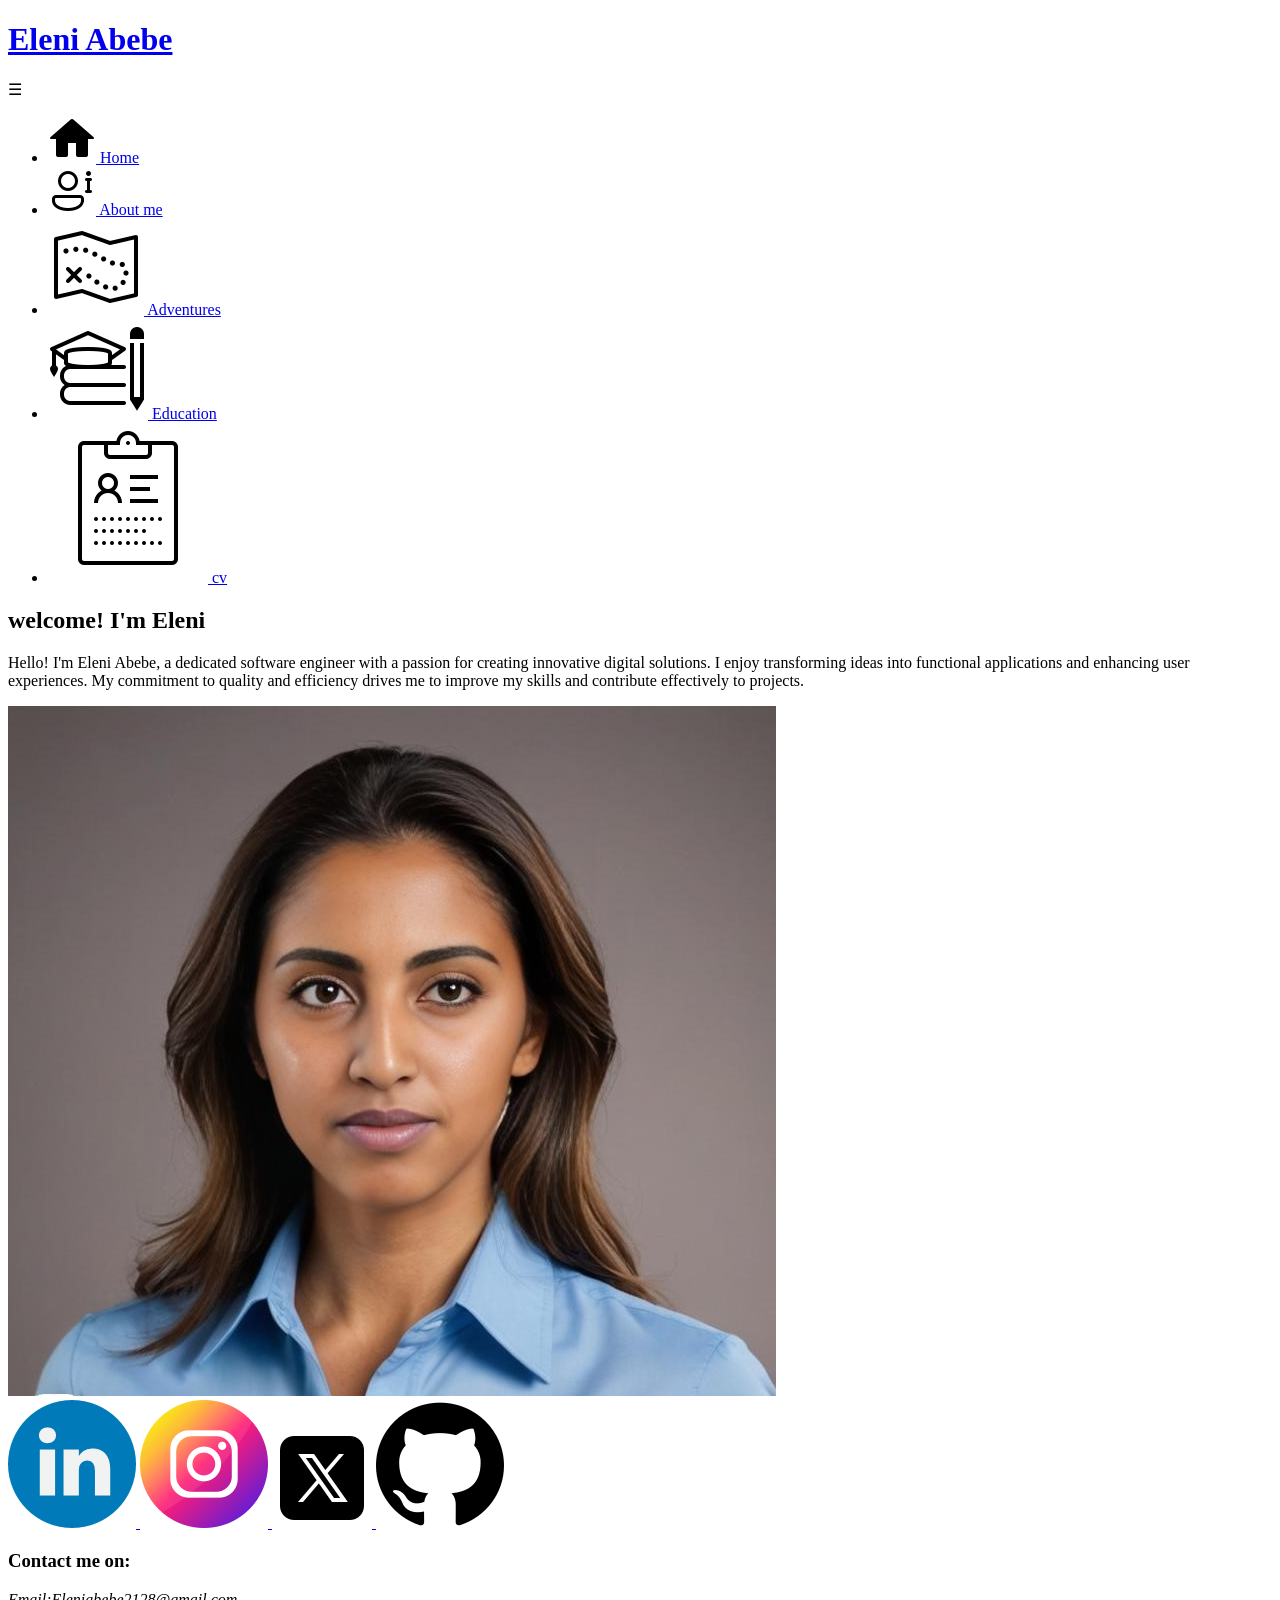
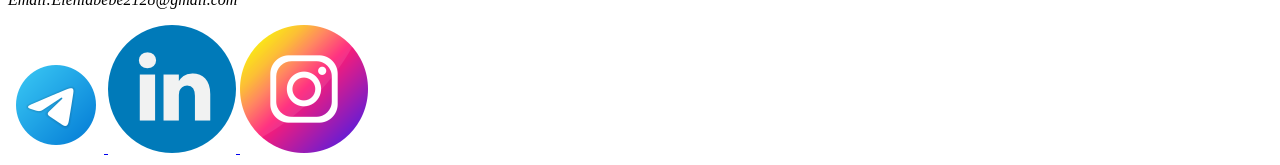
==== src/index.html @ 1f3c9ae8 "personal portfolio" ====
<!DOCTYPE html>
<html lang="en">
<head>
    <meta charset="UTF-8">
    <meta name="viewport" content="width=device-width, initial-scale=1.0">
    <title>Home</title>
</head>
    <body class="home-body">
        <header class="header-sec">
            <h1><a href ="index.html">Eleni Abebe</a></h1>
            <div class="hamburger-menu">
                &#9776;
            </div>
            <nav class="navigation">
                <ul>
                    <li>
                        <a href="index.html"><img src="images/icons/home.png" alt="home logo">
                            <span> Home</span>
                        </a>   
                    </li>
                    <li>
                        <a href="Aboutme.html"><img src="images/icons/about.png" alt="about me logo">
                            <span> About me</span>
                        </a>   
                    </li>
                    <li>
                        <a href="Adventures.html"><img src="images/icons/adventure.png" alt="adventure logo">
                            <span> Adventures</span>
                        </a>   
                    </li>
                    <li>
                        <a href="Education.html"><img src="images/icons/education.png" alt="education logo">
                            <span> Education</span>
                        </a>   
                    </li>
                    <li>
                        <a href="cv.html"><img src="images/icons/cv.png" alt="cv logo">
                            <span> cv</span>
                        </a>   
                    </li>

                </ul>
            </nav>
            
        </header>
        <main class="home-main">
            <article class="harticle">
                <h2 class="intro">welcome! I'm Eleni</h2>
                <p class="intro-text">
                    Hello! I'm Eleni Abebe, a dedicated software engineer with a passion for creating innovative digital solutions. 
                    I enjoy transforming ideas into functional applications and enhancing user experiences.
                    My commitment to quality and efficiency drives me to improve my skills and contribute effectively to projects.
                </p>
            </article>
            <picture>
            <img src="images/profile.jpg" alt="profile pic"> 
            </picture>
            <div class="socials">
                <a href="https://www.linkedin.com/in/eleni-abebe-782665320/?originalSubdomain=et" target="_blank">
                    <img src="images/icons/linkedin.png" alt="linkedin contact">
                </a>
                <a href="https://www.instagram.com/_.eleni._ab/" target="_blank">
                    <img src="images/icons/instagram.png" alt="instagram contact">
                </a>
                <a href="https://x.com/Eleni17750" target="_blank">
                    <img src="images/icons/twitter.png" alt="twitter contact">
                </a>
                <a href="https://github.com/eleni-abebe" target="_blank">
                    <img src="images/icons/github.png" alt="github profile contact">
                </a>
            </div>

        </main>
        <footer class="home-footer">
            <h3>Contact me on:</h3>
                <address>
                    <p>Email:Eleniabebe2128@gmail.com</p>
                </address>
                <div class="sns">
                    <a href="https://t.me/leptirrr" target="_blank">
                        <img src="images/icons/telegram.png" alt="telegram contact">
                    </a>
                    <a href="https://www.linkedin.com/in/eleni-abebe-782665320/?originalSubdomain=et" target="_blank">
                        <img src="images/icons/linkedin.png" alt="linkedin contact">
                    </a>
                    <a href="https://www.instagram.com/_.eleni._ab/" target="_blank">
                        <img src="images/icons/instagram.png" alt="instagram contact">
                    </a>
                </div>
            
        </footer>   
    </body>
</html>
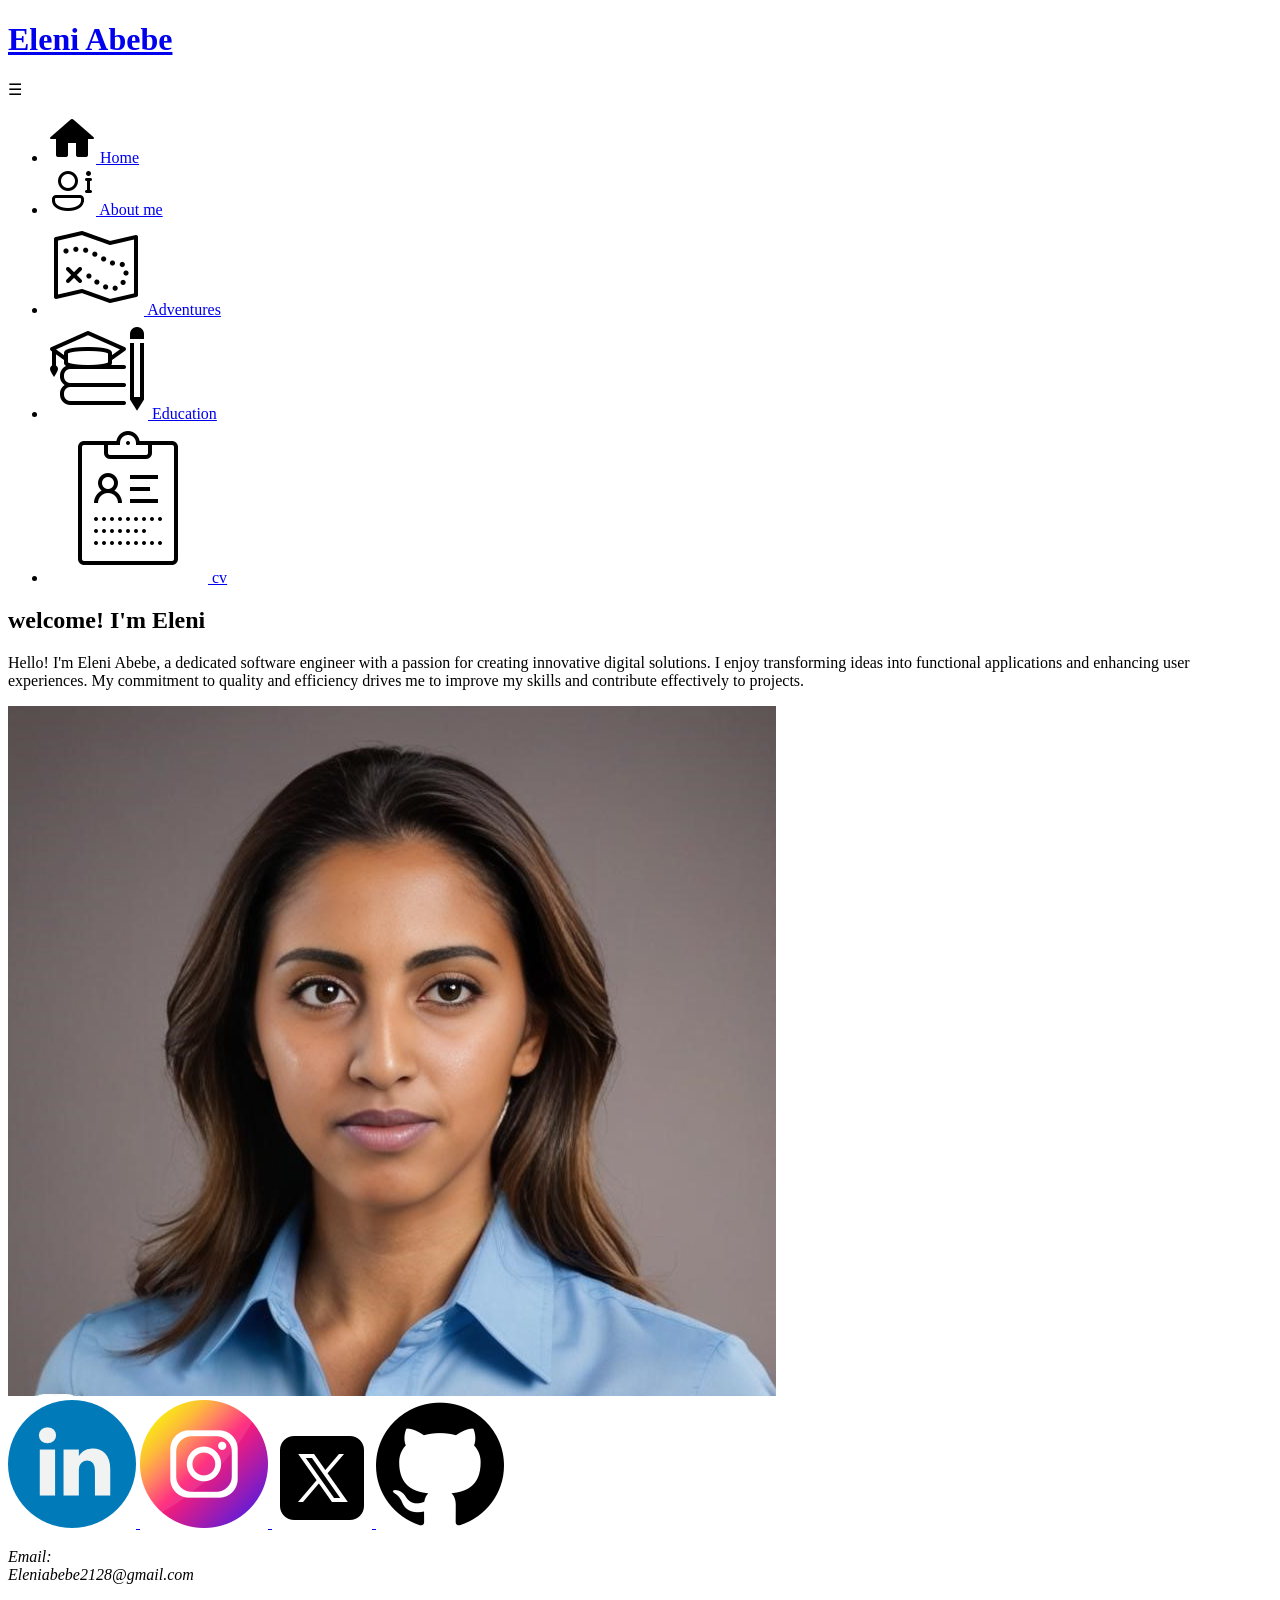
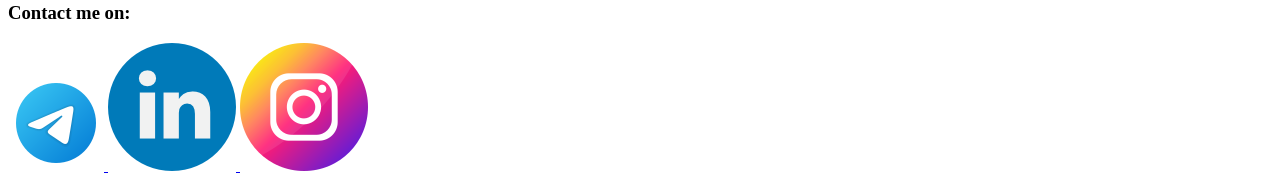
==== commit 47be308a: "applied necessary changes, added a js and css file" ====
--- a/src/index.html
+++ b/src/index.html
@@ -4,12 +4,15 @@
     <meta charset="UTF-8">
     <meta name="viewport" content="width=device-width, initial-scale=1.0">
     <title>Home</title>
+    <link rel="stylesheet" href="style.css">
 </head>
     <body class="home-body">
         <header class="header-sec">
-            <h1><a href ="index.html">Eleni Abebe</a></h1>
-            <div class="hamburger-menu">
-                &#9776;
+            <div class="top">
+                <h1><a href ="index.html">Eleni Abebe</a></h1>
+                <div class="hamburger-menu">
+                    &#9776;
+                </div>
             </div>
             <nav class="navigation">
                 <ul>
@@ -44,17 +47,19 @@
             
         </header>
         <main class="home-main">
-            <article class="harticle">
-                <h2 class="intro">welcome! I'm Eleni</h2>
-                <p class="intro-text">
-                    Hello! I'm Eleni Abebe, a dedicated software engineer with a passion for creating innovative digital solutions. 
-                    I enjoy transforming ideas into functional applications and enhancing user experiences.
-                    My commitment to quality and efficiency drives me to improve my skills and contribute effectively to projects.
-                </p>
-            </article>
-            <picture>
-            <img src="images/profile.jpg" alt="profile pic"> 
-            </picture>
+            <div class="home-container">
+                <article class="harticle">
+                    <h2 class="intro">welcome! I'm Eleni</h2>
+                    <p class="intro-text">
+                        Hello! I'm Eleni Abebe, a dedicated software engineer with a passion for creating innovative digital solutions. 
+                            I enjoy transforming ideas into functional applications and enhancing user experiences.
+                            My commitment to quality and efficiency drives me to improve my skills and contribute effectively to projects.
+                        </p>
+                    </article>
+                    <picture>
+                    <img src="images/profile.jpg" alt="profile pic"> 
+                    </picture>
+            </div>
             <div class="socials">
                 <a href="https://www.linkedin.com/in/eleni-abebe-782665320/?originalSubdomain=et" target="_blank">
                     <img src="images/icons/linkedin.png" alt="linkedin contact">
@@ -72,22 +77,24 @@
 
         </main>
         <footer class="home-footer">
-            <h3>Contact me on:</h3>
-                <address>
-                    <p>Email:Eleniabebe2128@gmail.com</p>
-                </address>
-                <div class="sns">
-                    <a href="https://t.me/leptirrr" target="_blank">
-                        <img src="images/icons/telegram.png" alt="telegram contact">
-                    </a>
-                    <a href="https://www.linkedin.com/in/eleni-abebe-782665320/?originalSubdomain=et" target="_blank">
-                        <img src="images/icons/linkedin.png" alt="linkedin contact">
-                    </a>
-                    <a href="https://www.instagram.com/_.eleni._ab/" target="_blank">
-                        <img src="images/icons/instagram.png" alt="instagram contact">
-                    </a>
-                </div>
-            
-        </footer>   
+            <address>
+                <p>Email:<br>Eleniabebe2128@gmail.com</p>
+            </address>
+            <div class="fsocials">
+                <h3>Contact me on:</h3>
+                    <div class="sns">
+                        <a href="https://t.me/leptirrr" target="_blank">
+                            <img src="images/icons/telegram.png" alt="telegram contact">
+                        </a>
+                        <a href="https://www.linkedin.com/in/eleni-abebe-782665320/?originalSubdomain=et" target="_blank">
+                            <img src="images/icons/linkedin.png" alt="linkedin contact">
+                        </a>
+                        <a href="https://www.instagram.com/_.eleni._ab/" target="_blank">
+                            <img src="images/icons/instagram.png" alt="instagram contact">
+                        </a>
+                    </div>
+            </div>
+        </footer>
+        <script src="js/script.js" ></script>   
     </body>
 </html>
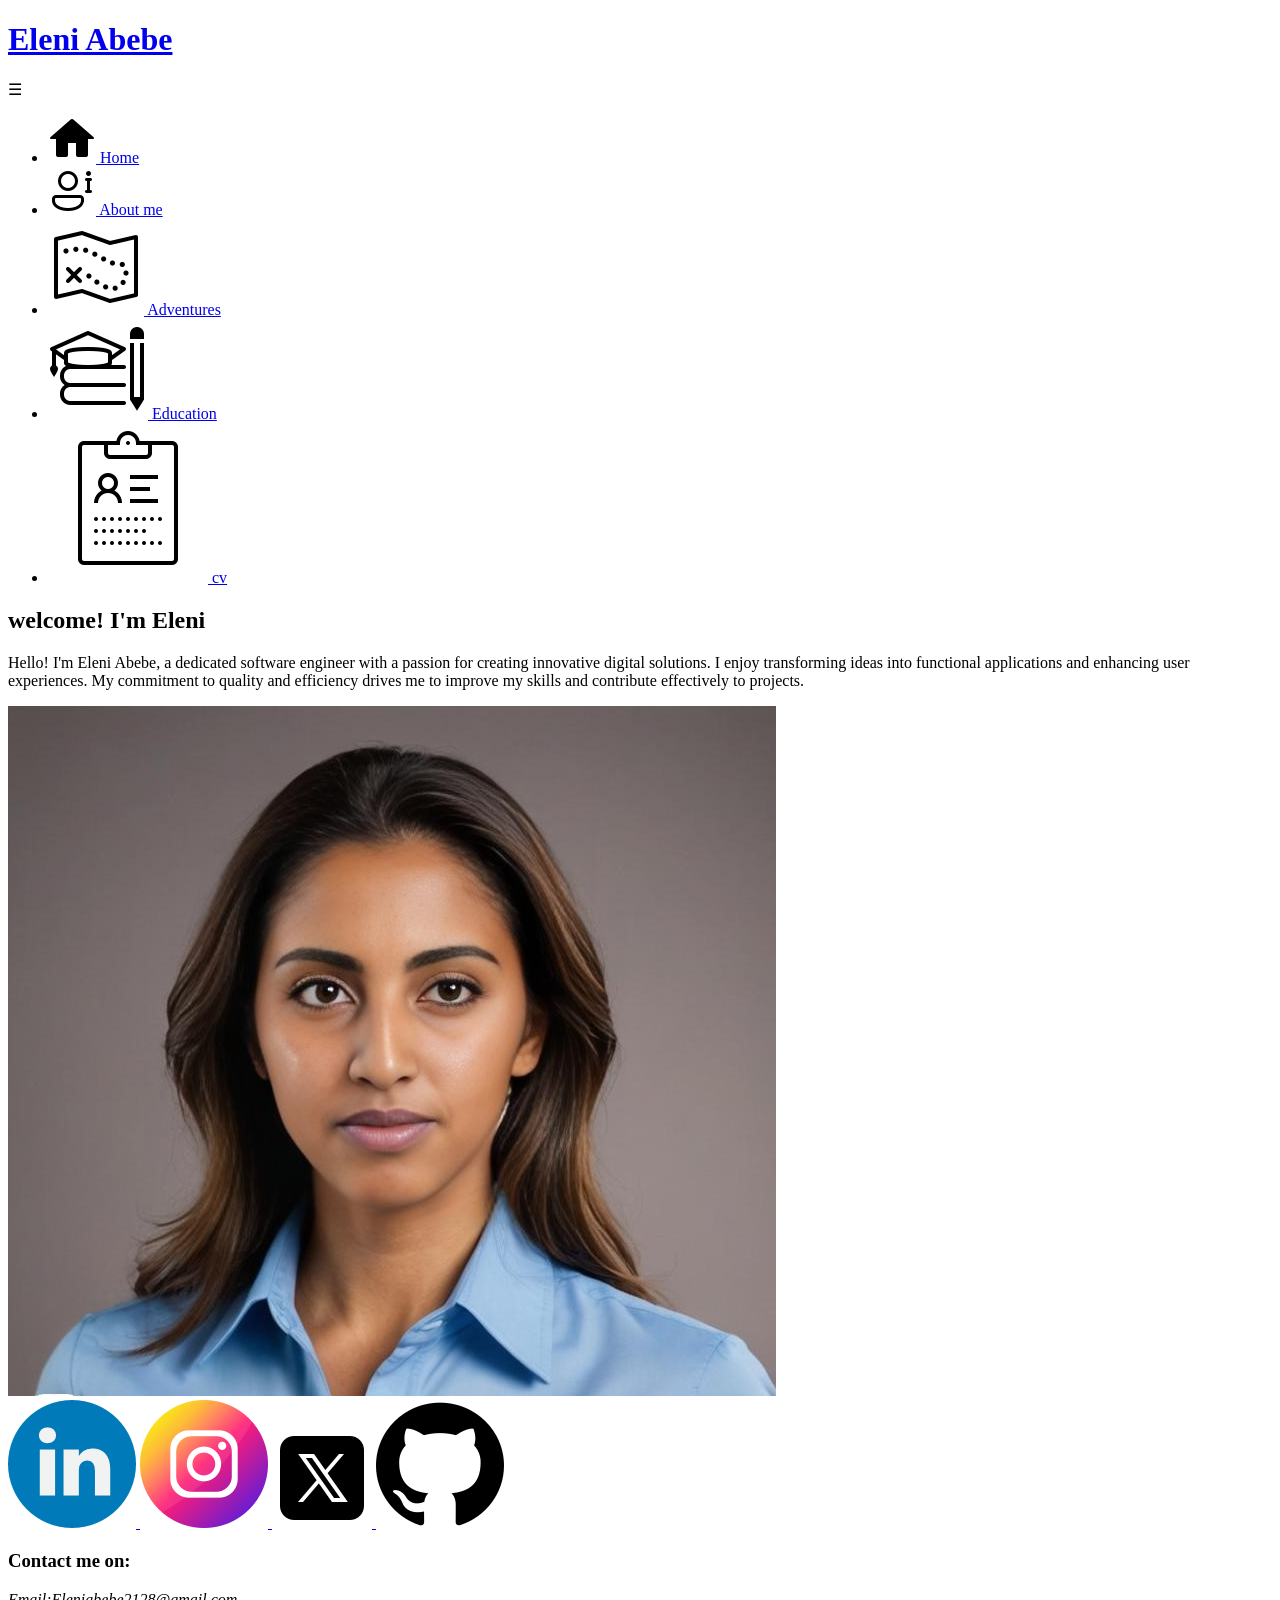
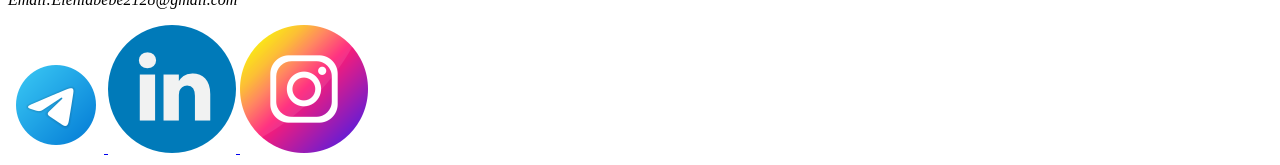
==== commit e2f87efd: "Revert "applied necessary changes, added a js and css file"" ====
--- a/src/index.html
+++ b/src/index.html
@@ -4,15 +4,12 @@
     <meta charset="UTF-8">
     <meta name="viewport" content="width=device-width, initial-scale=1.0">
     <title>Home</title>
-    <link rel="stylesheet" href="style.css">
 </head>
     <body class="home-body">
         <header class="header-sec">
-            <div class="top">
-                <h1><a href ="index.html">Eleni Abebe</a></h1>
-                <div class="hamburger-menu">
-                    &#9776;
-                </div>
+            <h1><a href ="index.html">Eleni Abebe</a></h1>
+            <div class="hamburger-menu">
+                &#9776;
             </div>
             <nav class="navigation">
                 <ul>
@@ -47,19 +44,17 @@
             
         </header>
         <main class="home-main">
-            <div class="home-container">
-                <article class="harticle">
-                    <h2 class="intro">welcome! I'm Eleni</h2>
-                    <p class="intro-text">
-                        Hello! I'm Eleni Abebe, a dedicated software engineer with a passion for creating innovative digital solutions. 
-                            I enjoy transforming ideas into functional applications and enhancing user experiences.
-                            My commitment to quality and efficiency drives me to improve my skills and contribute effectively to projects.
-                        </p>
-                    </article>
-                    <picture>
-                    <img src="images/profile.jpg" alt="profile pic"> 
-                    </picture>
-            </div>
+            <article class="harticle">
+                <h2 class="intro">welcome! I'm Eleni</h2>
+                <p class="intro-text">
+                    Hello! I'm Eleni Abebe, a dedicated software engineer with a passion for creating innovative digital solutions. 
+                    I enjoy transforming ideas into functional applications and enhancing user experiences.
+                    My commitment to quality and efficiency drives me to improve my skills and contribute effectively to projects.
+                </p>
+            </article>
+            <picture>
+            <img src="images/profile.jpg" alt="profile pic"> 
+            </picture>
             <div class="socials">
                 <a href="https://www.linkedin.com/in/eleni-abebe-782665320/?originalSubdomain=et" target="_blank">
                     <img src="images/icons/linkedin.png" alt="linkedin contact">
@@ -77,24 +72,22 @@
 
         </main>
         <footer class="home-footer">
-            <address>
-                <p>Email:<br>Eleniabebe2128@gmail.com</p>
-            </address>
-            <div class="fsocials">
-                <h3>Contact me on:</h3>
-                    <div class="sns">
-                        <a href="https://t.me/leptirrr" target="_blank">
-                            <img src="images/icons/telegram.png" alt="telegram contact">
-                        </a>
-                        <a href="https://www.linkedin.com/in/eleni-abebe-782665320/?originalSubdomain=et" target="_blank">
-                            <img src="images/icons/linkedin.png" alt="linkedin contact">
-                        </a>
-                        <a href="https://www.instagram.com/_.eleni._ab/" target="_blank">
-                            <img src="images/icons/instagram.png" alt="instagram contact">
-                        </a>
-                    </div>
-            </div>
-        </footer>
-        <script src="js/script.js" ></script>   
+            <h3>Contact me on:</h3>
+                <address>
+                    <p>Email:Eleniabebe2128@gmail.com</p>
+                </address>
+                <div class="sns">
+                    <a href="https://t.me/leptirrr" target="_blank">
+                        <img src="images/icons/telegram.png" alt="telegram contact">
+                    </a>
+                    <a href="https://www.linkedin.com/in/eleni-abebe-782665320/?originalSubdomain=et" target="_blank">
+                        <img src="images/icons/linkedin.png" alt="linkedin contact">
+                    </a>
+                    <a href="https://www.instagram.com/_.eleni._ab/" target="_blank">
+                        <img src="images/icons/instagram.png" alt="instagram contact">
+                    </a>
+                </div>
+            
+        </footer>   
     </body>
 </html>
